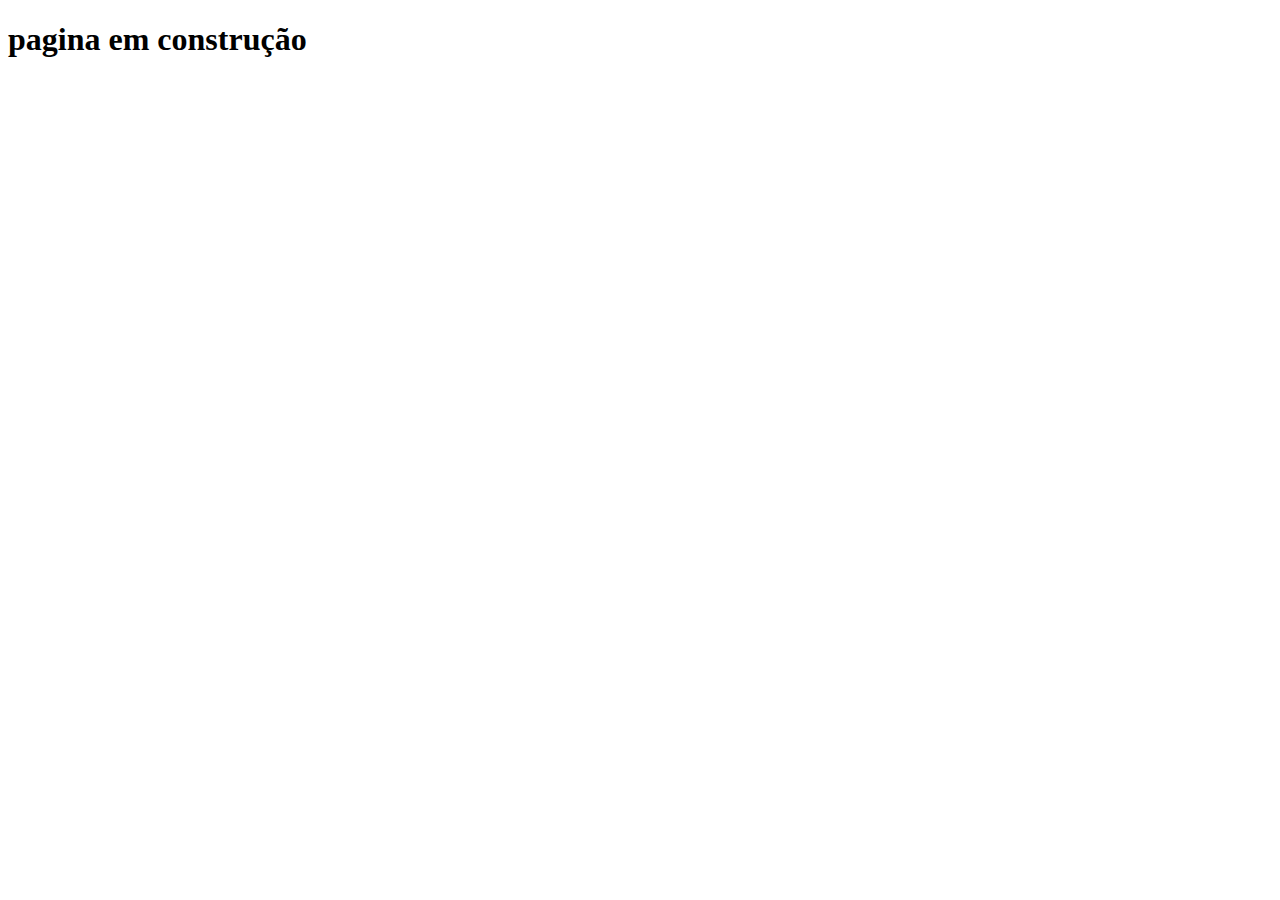
==== Cadastro.html @ ce7974f0 "link cadastro adicionado" ====
<!DOCTYPE html>
<html lang="en">
<head>
    <meta charset="UTF-8">
    <meta http-equiv="X-UA-Compatible" content="IE=edge">
    <meta name="viewport" content="width=device-width, initial-scale=1.0">
    <title>Document</title>
</head>
<body>
    <h1>pagina em construção</h1>
</body>
</html>
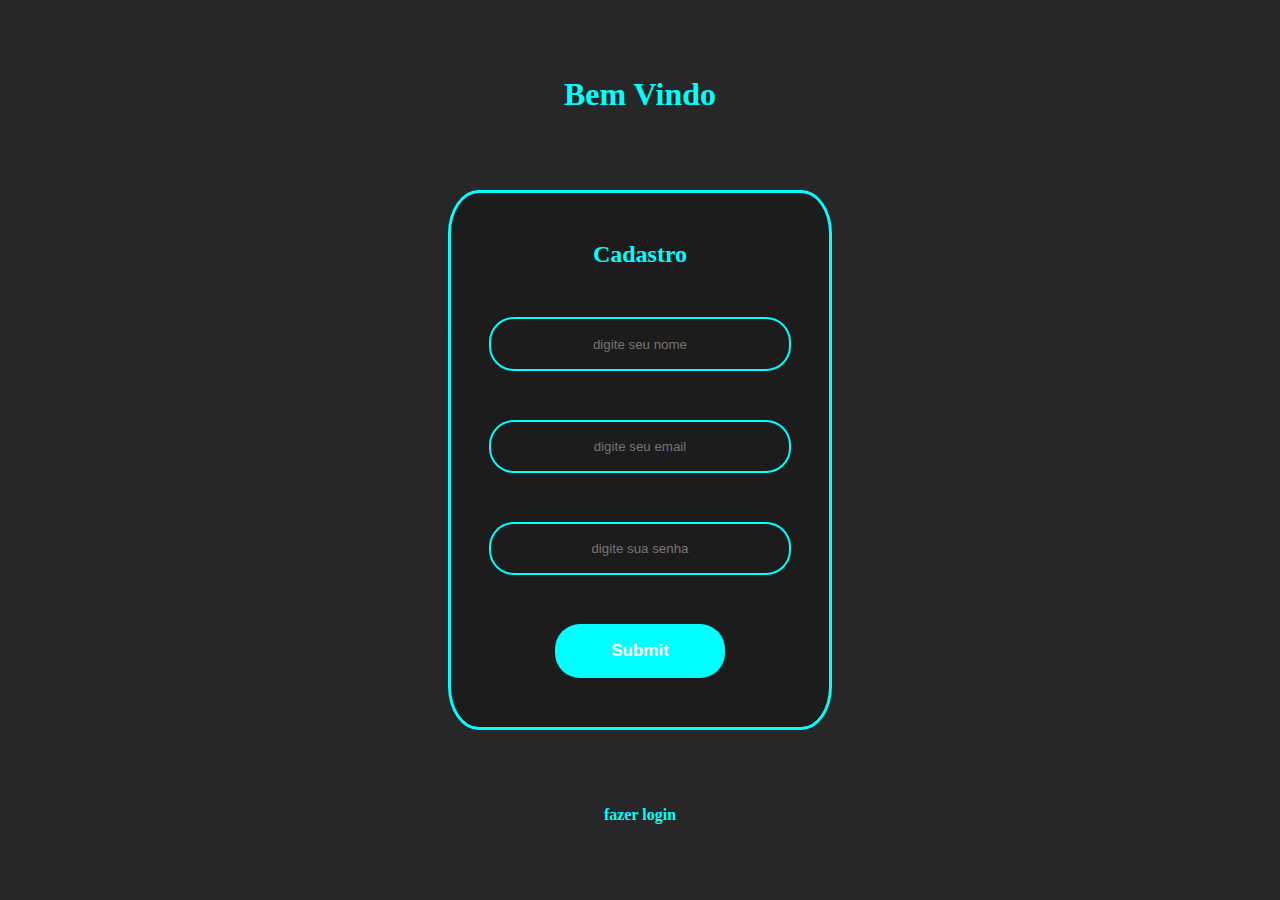
==== commit 6a5ba13c: "pagina de cadastro criada e responsividade" ====
--- a/Cadastro.html
+++ b/Cadastro.html
@@ -1,12 +1,23 @@
 <!DOCTYPE html>
-<html lang="en">
+<html lang="pt-br">
 <head>
     <meta charset="UTF-8">
     <meta http-equiv="X-UA-Compatible" content="IE=edge">
     <meta name="viewport" content="width=device-width, initial-scale=1.0">
-    <title>Document</title>
+    <link rel="stylesheet" href="css/login.css">
+    <title>Pagina de cadastro</title>
 </head>
-<body>
-    <h1>pagina em construção</h1>
+<body> 
+    <h1>Bem Vindo</h1>
+    <form action="" class="formulario">
+        <h2>cadastro</h2>
+        <input type="text" placeholder="digite seu nome" class="input">
+        <input type="email" placeholder="digite seu email" class="input">
+        <input type="password" placeholder="digite sua senha" class="input">
+        <input type="submit" placeholder="entrar" class="botaoEntrar">
+    </form>  
+    <nav>
+        <a href="./index.html" class="link_Cadastro">fazer login</a>
+    </nav>
 </body>
 </html>--- a/css/login.css
+++ b/css/login.css
@@ -0,0 +1,145 @@
+*{
+    padding: 0px;
+    margin: 0px;
+    box-sizing: border-box;
+}
+@keyframes bordas {
+    0%{border-color:cyan;color:cyan;}
+    25%{border-color:chartreuse;color:chartreuse;}
+    50%{border-color:gold;color:gold;}
+    75%{border-color:coral;color:coral;}
+    100%{border-color:fuchsia;color:fuchsia;}
+}
+@keyframes fundo{
+    0%{background-color:cyan;}
+    25%{background-color:chartreuse;}
+    50%{background-color:gold;}
+    75%{background-color:coral;}
+    100%{background-color:fuchsia;}
+}
+@keyframes surgir{
+    0%{opacity: 0;}
+    25%{opacity: 0.25;}
+    50%{opacity: 0.5;}
+    75%{opacity: 0.75;}
+    90%{opacity:0.90;transform: scale(1.2);}
+    100%{opacity:1;transform:scale(1);}
+}
+body{
+    background-color: rgb(39, 39, 39);
+    display: flex;
+    width: 100vw;
+    height: 100vh;
+    background-image: url("https://source.unsplash.com/random/auto?landscape,night");
+    background-size: cover;
+    background-repeat: no-repeat;
+    background-position: center;
+    
+    overflow-y: hidden;
+    overflow-x: hidden;
+    flex-direction: column;
+    justify-content: space-evenly;
+    align-items: center;
+}
+.formulario{
+    background-color: rgb(29, 28, 28);
+    border: 3px cyan solid;
+    animation-name: bordas,surgir;
+    animation-duration: 10s,1.5s;
+    animation-delay: 6s,0s;
+    animation-iteration-count: infinite,1;
+    animation-direction: alternate;
+    width: 30%;
+    height: 60%;
+    border-radius: 8%;  
+    display: flex;
+    flex-direction: column;
+    justify-content: space-evenly;
+    align-items: center; 
+}
+.formulario>.input{
+    width: 80%;
+    height: 10%;
+    border-radius: 25px;
+    border: 2px cyan solid;
+    background-color: rgb(29, 28, 28);
+    color: cyan;
+    text-align: center;
+    animation-name: bordas;
+    animation-duration: 10s;
+    animation-delay: 6s;
+    animation-iteration-count: infinite;
+    animation-direction: alternate;
+}
+.formulario>.input::placeholder{
+    text-align: center;
+    animation-name: bordas;
+    animation-duration: 10s;
+    animation-delay: 6s;
+    animation-iteration-count: infinite;
+    animation-direction: alternate;
+}
+h1{
+    color: cyan;
+    animation-name: bordas;
+    animation-duration: 10s;
+    animation-delay: 6s;
+    animation-iteration-count: infinite;
+    animation-direction: alternate;
+}
+.formulario>h2{
+    color: cyan;
+    text-transform: capitalize;
+    animation-name: bordas;
+    animation-duration: 10s;
+    animation-delay: 6s;
+    animation-iteration-count: infinite;
+    animation-direction: alternate;
+}
+.formulario>.botaoEntrar{
+    width: 45%;
+    height: 10%;
+    border-radius: 25px;
+    background-color: cyan;
+    color: white;
+    font-size: 17px;
+    font-weight: bolder;
+    border: none;
+    transition: 0.3s;
+    animation-name: fundo;
+    animation-duration: 10s;
+    animation-delay: 6s;
+    animation-iteration-count: infinite;
+    animation-direction: alternate;
+}
+.formulario>.botaoEntrar:hover{
+    width: 50%;
+    height: 12%;
+}
+.link_Cadastro{
+    color: cyan;
+    font-weight: bolder;
+    text-decoration: none;
+    animation-name: bordas;
+    animation-duration: 10s;
+    animation-delay: 6s;
+    animation-iteration-count: infinite;
+    animation-direction: alternate;
+    transition: 0.3s;
+}
+.link_Cadastro:hover{
+    font-size: 18px;
+}
+
+@media(max-width:650px){
+    .formulario{
+        height: 35%;
+        width: 80%;
+    }
+}
+@media(max-width:1000px) and (min-width:650px){
+    .formulario{
+        height: 60%;
+        width: 50%;
+    }
+}